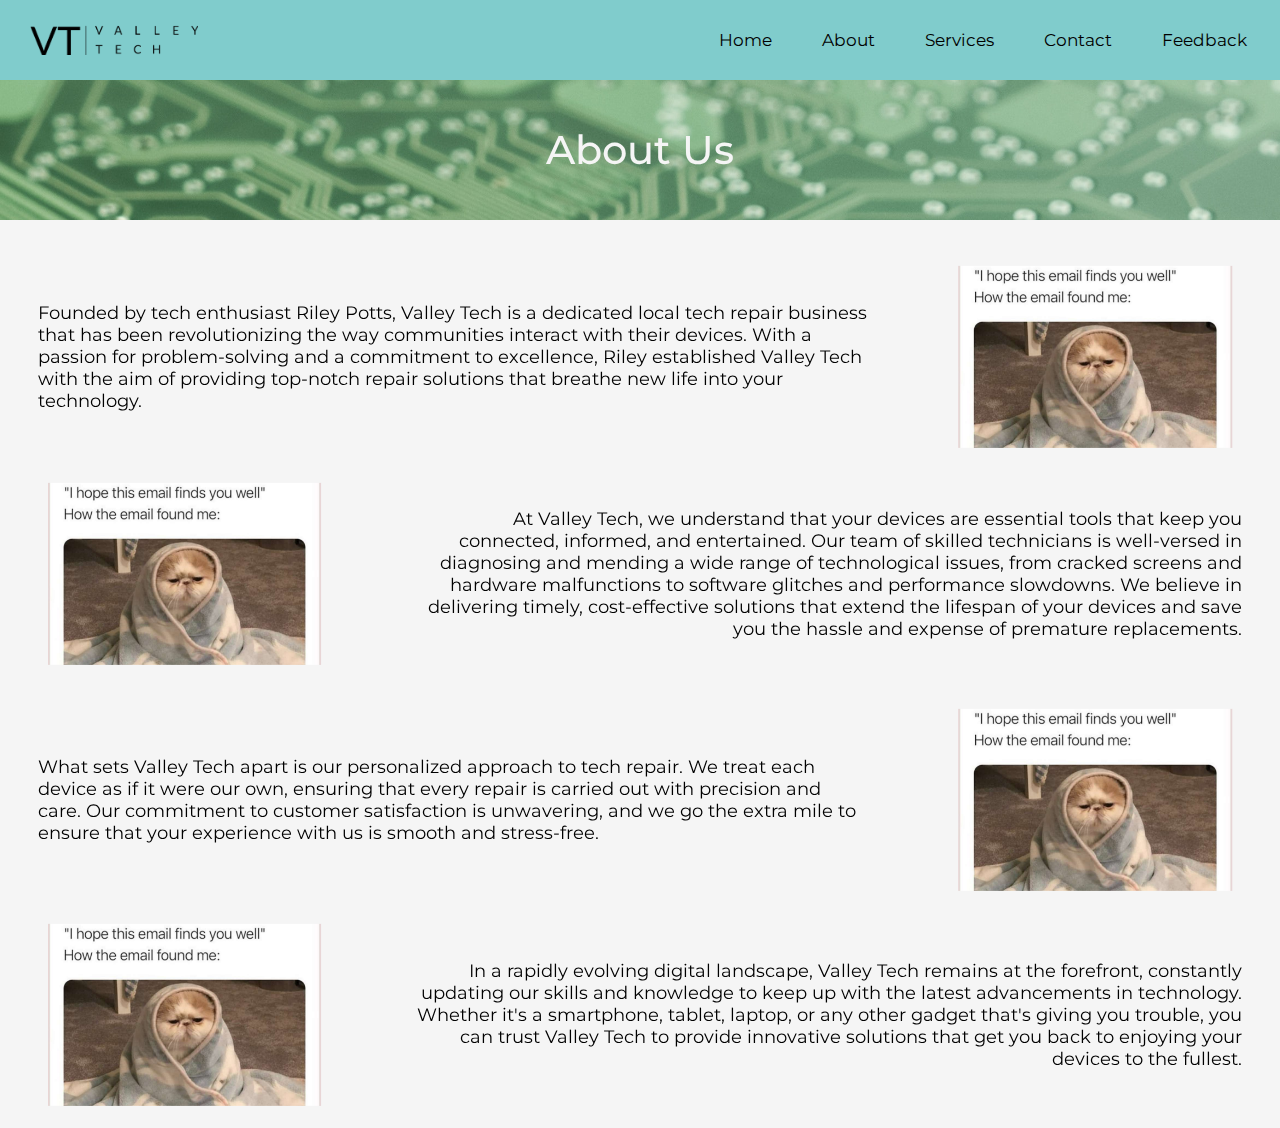
==== about-us.html @ 1d5fe746 "updated webpage" ====
<!DOCTYPE html>
<html lang="en">
<head>
    <meta charset="UTF-8">
    <meta name="viewport" content="width=device-width, initial-scale=1.0">
    <title>Valley Tech - About Us</title>
    <link rel="stylesheet" href="style.css">
    <link rel="stylesheet" href="https://cdnjs.cloudflare.com/ajax/libs/font-awesome/4.7.0/css/font-awesome.min.css">
</head>
<body>
    <nav>
        <input type="checkbox" id="check">
        <label for="check" class="check-button">
            <i class="fa fa-sharp fa-bars fa-beat"></i>
        </label>
        <label><a href="index.html"><img src="images/ValleyTechLogo.png" alt="" class="logo-image"></a></label>
        <ul>
            <li><a href="index.html">Home</a></li>
            <li><a href="about-us.html">About</a></li>
            <li><a href="services.html">Services</a></li>
            <li><a href="contact.html">Contact</a></li>
            <li><a href="feedback.html">Feedback</a></li>
        </ul>
    </nav>
    <img class="bg" src="images/PCB-bg.jpg" alt="">
    
    <div class="page-desc-container">
        <p class="page-desc">About Us</p>    
    </div>
    
    <div class="descriptor-page-contnet">
        <br><br>
        <div class="descriptor-text-container">
            <p class="about-us-text-p1">
                Founded by tech enthusiast Riley Potts, Valley Tech is a dedicated local tech repair business that has been revolutionizing the way communities interact with their devices. With a passion for problem-solving and a commitment to excellence, Riley established Valley Tech with the aim of providing top-notch repair solutions that breathe new life into your technology.
            </p>
            <img src="images/stock.jpg" alt="stock" class="text-image-1">
        </div>
    </div>
        
        <div class="descriptor-page-contnet">
            <div class="descriptor-text-container">
                <p class="about-us-text-p2">
                    At Valley Tech, we understand that your devices are essential tools that keep you connected, informed, and entertained. Our team of skilled technicians is well-versed in diagnosing and mending a wide range of technological issues, from cracked screens and hardware malfunctions to software glitches and performance slowdowns. We believe in delivering timely, cost-effective solutions that extend the lifespan of your devices and save you the hassle and expense of premature replacements.
                </p>
                <img src="images/stock.jpg" alt="stock" class="text-image-2">
            </div>
        </div>
        
        <div class="descriptor-page-contnet">
            <div class="descriptor-text-container">
                <p class="about-us-text-p3">
                            What sets Valley Tech apart is our personalized approach to tech repair. We treat each device as if it were our own, ensuring that every repair is carried out with precision and care. Our commitment to customer satisfaction is unwavering, and we go the extra mile to ensure that your experience with us is smooth and stress-free.
                        </p>
                        <img src="images/stock.jpg" alt="stock" class="text-image-1">
            </div>
        </div>
        
        <div class="descriptor-page-contnet">
            <div class="descriptor-text-container">
                <p class="about-us-text-p4">
                    In a rapidly evolving digital landscape, Valley Tech remains at the forefront, constantly updating our skills and knowledge to keep up with the latest advancements in technology. Whether it's a smartphone, tablet, laptop, or any other gadget that's giving you trouble, you can trust Valley Tech to provide innovative solutions that get you back to enjoying your devices to the fullest.
                </p>
                <img src="images/stock.jpg" alt="stock" class="text-image-2">
            </div>
        </div>
        
            
            
    </div>


    <script src="script.js"></script>
</body>
</html>
---- style.css ----
@import url('https://fonts.googleapis.com/css2?family=Montserrat:wght@300;400;500;600;700;800&display=swap');

* {
    margin: 0;
    padding: 0;
    text-decoration: none;
    list-style: none;
    box-sizing: border-box;
}

body{
    font-family: 'Montserrat', sans-serif;
}

nav {
    background: #80CCCC;
    height: 80px;
    width: 100%;
    position: fixed;
    z-index: 2;
}

.logo-image{
    height: 30px;
    position: relative;
    top: 50%;
    transform: translate(0, -50%);
    padding-left: 30px;
}

.descriptor-page-contnet{
    width: 100%;
    background-color: whitesmoke;
    font-weight: 400;
    font-size: large;
    position: relative;
    top: 80px;
    padding: 18px;
    height: max-content
}

.descriptor-text-container{
    width: 100%;
    height: max-content;
    background-color: none;
    position: relative;
}

.about-us-text-p1{
    text-align: left;
    margin-right: 30%;
    padding: 40px 20px 40px 20px;
    padding: 20px;
}

.text-image-1 {
    width: 22%;
    position: absolute;
    top: 50%;
    left: 80%;
    transform: translate(-20%,-50%);

}

.text-image-2{
    width: 22%;
    position: absolute;
    top: 50%;
    left: 20%;
    transform: translate(-80%,-50%);
}
.about-us-text-p2{
    text-align: right;
    padding: 20px;
    margin-left: 30%;
    padding: 40px 20px 40px 20px;

}

.about-us-text-p3{
    text-align: left;
    padding: 20px;
    margin-right: 30%;
    padding: 40px 20px 40px 20px;
    
}

.about-us-text-p4{
    text-align: right;
    padding: 20px;
    margin-left: 30%;
    padding: 40px 20px 40px 20px;
    
}


.about-us-content{
    width: 100%;
    background-color: whitesmoke;
    font-weight: 400;
    position: relative;
    top: 80px;
    text-align: center;
    padding: 0 18px;
    max-height: 0;
    overflow: hidden;
    transition: max-height 0.2s ease-out;
}
.about-us-text{
    padding: 20px;
}
nav ul{
    float: right;
    margin-right: 20px;
}

nav ul li{
    display: inline-block;
    line-height: 80px;
    padding-left: 20px;
}

nav ul li a{
    color: rgb(0, 0, 0);
    padding: 7px 13px;
    border-radius: 3px;
    font-size: 17px;
}

ul a:hover{
    background: rgb(231, 231, 231);
    transition: .5s;
}

.check-button{
    font-size: 30px;
    float: right;
    line-height: 80px;
    margin-right: 30px;
    cursor: pointer;
    display: none;
}

nav #check{
    display: none;
}

@media (max-width: 950px){
    .logo-image{
        height: 25px;
        position: relative;
        top: 50%;
        transform: translate(0, -50%);
        padding-left: 30px;
    }

    nav ul li a{
        color: rgb(0, 0, 0);
        padding: 7px 13px;
        border-radius: 3px;
        font-size: 15px;
    }
    
}

@media (max-width: 800px) {
    .check-button{
        display: block;
    }
    nav ul{
        position: fixed;
        width: 100%;
        height: 100vh;
        background: #578a8a;
        top: 80px;
        left: 200%;
        text-align: center;
        transition: all .5s;
        z-index: 1;
    }
    nav ul li {
        display: block;
        margin: 50px;
        line-height: 30px;
    }

    nav ul li a{
        font-size: 4vw;
    }

    ul a:hover{
        background: none;
        color: white;
    }
    nav #check:checked ~ul{
        left: 0;    
    }

    .text-image-1 {
        width: 50%;
        position: relative;
        top: 50%;
        left: 50%;
        transform: translate(-50%);
    }
    
    .text-image-2{
        width: 50%;
        position: relative;
        top: 50%;
        left: 50%;
        transform: translate(-50%);
    }

    .about-us-text-p1{
        text-align: center;
        padding: 20px;
        margin: 0;
    }


    .about-us-text-p2{
        text-align: center;
        padding: 20px;
        margin: 0;
    }
    .about-us-text-p3{
        text-align: center;
        padding: 20px;
        margin: 0;
    }
    .about-us-text-p4{
        text-align: center;
        padding: 20px;
        margin: 0;
    }

}

.bg{
    background-image: url(images/PCB-bg.jpg);
    position: fixed;
    height: 100vh;
    width: 100vw;
    top: 0;
    z-index: -1;
}

.slogan-main{
    font-size: 40px;
    font-weight: 500;
    text-align: center;
    padding: 50px 0 50px 0;
    color: whitesmoke;
    line-height: 60px;
    position: relative;
    top: 50px;
}
.slogan-container{
    padding: 20px;
}

.page-desc{
    font-size: 40px;
    font-weight: 500;
    text-align: center;
    position: relative;
    top: 80px;
    color: whitesmoke;
    line-height: 60px;
}

.page-desc-container{
    padding: 40px;
}

.about-us-button {
    background-color: #578a8a;
    color: whitesmoke;
    cursor: pointer;
    padding: 18px;
    width: 150px;
    border: none;
    border-radius: 10px;
    text-align: center;
    outline: none;
    font-size: 20px;
    position: absolute;
    left: 50%;
    transform: translate(-50%);
}

.about-us-button:hover{
    background-color: #3b5e5e;
    transition: .5s;
}

.about-us-button:active{
    background-color: #578a8a;
    transition: .2s;
}




.services-button {
    background-color: #578a8a;
    color: whitesmoke;
    cursor: pointer;
    padding: 18px;
    width: 150px;
    border: none;
    border-radius: 10px;
    text-align: center;
    outline: none;
    font-size: 20px;
    position: relative;
    left: 50%;
    top: 100px;
    transform: translate(-50%);
}

.services-button:hover{
    background-color: #3b5e5e;
    transition: .5s;
}

.services-button:active{
    background-color: #578a8a;
    transition: .2s;
}

.services-content{
    width: 100%;
    background-color: whitesmoke;
    font-weight: 400;
    position: relative;
    top: 120px;
    text-align: center;
    padding: 0 18px;
    max-height: 0;
    overflow: hidden;
    transition: max-height 0.2s ease-out;
}

.servives-text{
    padding: 20px;
}



.contact-button {
    background-color: #578a8a;
    color: whitesmoke;
    cursor: pointer;
    padding: 18px;
    width: 150px;
    border: none;
    border-radius: 10px;
    text-align: center;
    outline: none;
    font-size: 20px;
    position: relative;
    left: 50%;
    top: 140px;
    transform: translate(-50%);
}

.contact-button:hover{
    background-color: #3b5e5e;
    transition: .5s;
}

.contact-button:active{
    background-color: #578a8a;
    transition: .2s;
}

.contact-content{
    width: 100%;
    background-color: whitesmoke;
    font-weight: 400;
    position: relative;
    top: 160px;
    text-align: center;
    padding: 0 18px;
    max-height: 0;
    overflow: hidden;
    transition: max-height 0.2s ease-out;
}

.contact-text{
    padding: 20px;
}

.feedback-button {
    background-color: #578a8a;
    color: whitesmoke;
    cursor: pointer;
    padding: 18px;
    width: 150px;
    border: none;
    border-radius: 10px;
    text-align: center;
    outline: none;
    font-size: 20px;
    position: relative;
    left: 50%;
    top: 180px;
    transform: translate(-50%);
}

.feedback-button:hover{
    background-color: #3b5e5e;
    transition: .5s;
}

.feedback-button:active{
    background-color: #578a8a;
    transition: .2s;
}

.feedback-content{
    width: 100%;
    background-color: whitesmoke;
    font-weight: 400;
    position: relative;
    top: 200px;
    text-align: center;
    padding: 0 18px;
    max-height: 0;
    overflow: hidden;
    transition: max-height 0.2s ease-out;
}

.feedback-text{
    padding: 20px;
}
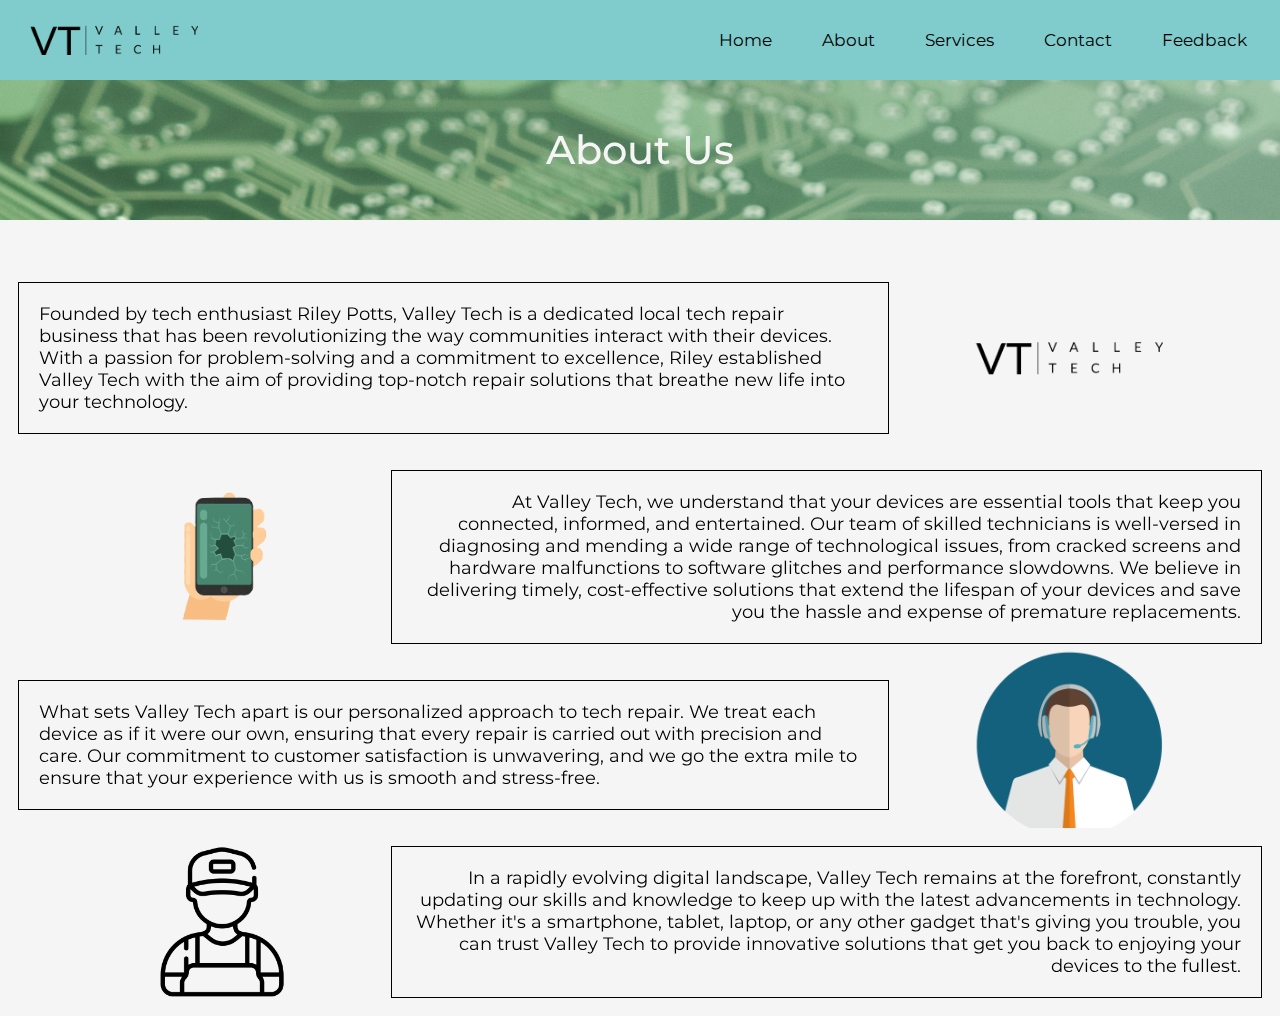
==== commit 5146b205: "updated webpage" ====
--- a/about-us.html
+++ b/about-us.html
@@ -34,7 +34,7 @@
             <p class="about-us-text-p1">
                 Founded by tech enthusiast Riley Potts, Valley Tech is a dedicated local tech repair business that has been revolutionizing the way communities interact with their devices. With a passion for problem-solving and a commitment to excellence, Riley established Valley Tech with the aim of providing top-notch repair solutions that breathe new life into your technology.
             </p>
-            <img src="images/stock.jpg" alt="stock" class="text-image-1">
+            <img src="images/ValleyTechLogo.png" alt="stock" class="text-image-1">
         </div>
     </div>
         
@@ -43,7 +43,7 @@
                 <p class="about-us-text-p2">
                     At Valley Tech, we understand that your devices are essential tools that keep you connected, informed, and entertained. Our team of skilled technicians is well-versed in diagnosing and mending a wide range of technological issues, from cracked screens and hardware malfunctions to software glitches and performance slowdowns. We believe in delivering timely, cost-effective solutions that extend the lifespan of your devices and save you the hassle and expense of premature replacements.
                 </p>
-                <img src="images/stock.jpg" alt="stock" class="text-image-2">
+                <img src="images/damaged-phone.png" alt="stock" class="text-image-2">
             </div>
         </div>
         
@@ -52,7 +52,7 @@
                 <p class="about-us-text-p3">
                             What sets Valley Tech apart is our personalized approach to tech repair. We treat each device as if it were our own, ensuring that every repair is carried out with precision and care. Our commitment to customer satisfaction is unwavering, and we go the extra mile to ensure that your experience with us is smooth and stress-free.
                         </p>
-                        <img src="images/stock.jpg" alt="stock" class="text-image-1">
+                        <img src="images/customerservice.png" alt="stock" class="text-image-1">
             </div>
         </div>
         
@@ -61,7 +61,7 @@
                 <p class="about-us-text-p4">
                     In a rapidly evolving digital landscape, Valley Tech remains at the forefront, constantly updating our skills and knowledge to keep up with the latest advancements in technology. Whether it's a smartphone, tablet, laptop, or any other gadget that's giving you trouble, you can trust Valley Tech to provide innovative solutions that get you back to enjoying your devices to the fullest.
                 </p>
-                <img src="images/stock.jpg" alt="stock" class="text-image-2">
+                <img src="images/technician.png" alt="stock" class="text-image-2">
             </div>
         </div>
         
--- a/style.css
+++ b/style.css
@@ -4,7 +4,6 @@
     margin: 0;
     padding: 0;
     text-decoration: none;
-    list-style: none;
     box-sizing: border-box;
 }
 
@@ -36,7 +35,7 @@
     position: relative;
     top: 80px;
     padding: 18px;
-    height: max-content
+    height: max-content;
 }
 
 .descriptor-text-container{
@@ -51,10 +50,12 @@
     margin-right: 30%;
     padding: 40px 20px 40px 20px;
     padding: 20px;
+    border-style: solid;
+    border-width: 1px;
 }
 
 .text-image-1 {
-    width: 22%;
+    width: 15%;
     position: absolute;
     top: 50%;
     left: 80%;
@@ -63,7 +64,7 @@
 }
 
 .text-image-2{
-    width: 22%;
+    width: 12%;
     position: absolute;
     top: 50%;
     left: 20%;
@@ -71,25 +72,31 @@
 }
 .about-us-text-p2{
     text-align: right;
-    padding: 20px;
     margin-left: 30%;
     padding: 40px 20px 40px 20px;
+    padding: 20px;
+    border-style: solid;
+    border-width: 1px;
 
 }
 
 .about-us-text-p3{
     text-align: left;
-    padding: 20px;
     margin-right: 30%;
     padding: 40px 20px 40px 20px;
+    padding: 20px;
+    border-style: solid;
+    border-width: 1px;
     
 }
 
 .about-us-text-p4{
     text-align: right;
-    padding: 20px;
     margin-left: 30%;
     padding: 40px 20px 40px 20px;
+    padding: 20px;
+    border-style: solid;
+    border-width: 1px;
     
 }
 
@@ -112,6 +119,7 @@
 nav ul{
     float: right;
     margin-right: 20px;
+    list-style: none;
 }
 
 nav ul li{
@@ -145,6 +153,55 @@
     display: none;
 }
 
+.services-text{
+    margin: 20px;
+}
+.services-bottom-text{
+    margin: 20px;
+}
+
+.services-list{
+    padding-left: 80px;
+    margin-right: 40%;
+    line-height: 30px;
+}
+.services-sub-li{
+    margin-left: 60px;
+}
+
+.services-image-1{
+    position: absolute;
+    width: 20vw;
+    top: 10%;
+    left: 65vw;
+    transform: translate(0,-50%);
+}
+
+.services-image-2{
+    position: absolute;
+    width: 20vw;
+    top: 40%;
+    left: 65vw;
+    transform: translate(0,-50%);
+}
+.services-image-3{
+    position: absolute;
+    width: 20vw;
+    top: 75%;
+    left: 65vw;
+    transform: translate(0,-50%);
+}
+
+.contact-info{
+    font-weight: 500;
+    text-align: center;
+    line-height: 110px;
+}
+.contact-info p{
+    font-weight: 400;
+}
+
+
 @media (max-width: 950px){
     .logo-image{
         height: 25px;
@@ -167,6 +224,12 @@
     .check-button{
         display: block;
     }
+
+    .services-container{
+        position: relative;
+        text-align: center
+    }
+
     nav ul{
         position: fixed;
         width: 100%;
@@ -234,6 +297,34 @@
         padding: 20px;
         margin: 0;
     }
+    .services-bottom-text{
+        margin: 20px;
+        padding-bottom: 5%;
+    }
+    .services-image-1{
+        position: relative;
+        width: 70%;
+        left: 50%;
+        transform: translate(-50%,-10%);
+    }
+
+    .services-image-2{
+        display: none;
+    }
+    .services-image-3{
+        display: none;
+    }
+
+    .services-list{
+        padding-left: 80px;
+        margin-right: 0%;
+        line-height: 30px;
+    }
+
+    .services-sub-li{
+        margin-left: 60px;
+        margin-right: 15%;
+    }
 
 }
 
@@ -391,6 +482,7 @@
 
 .contact-text{
     padding: 20px;
+    list-style: none;
 }
 
 .feedback-button {
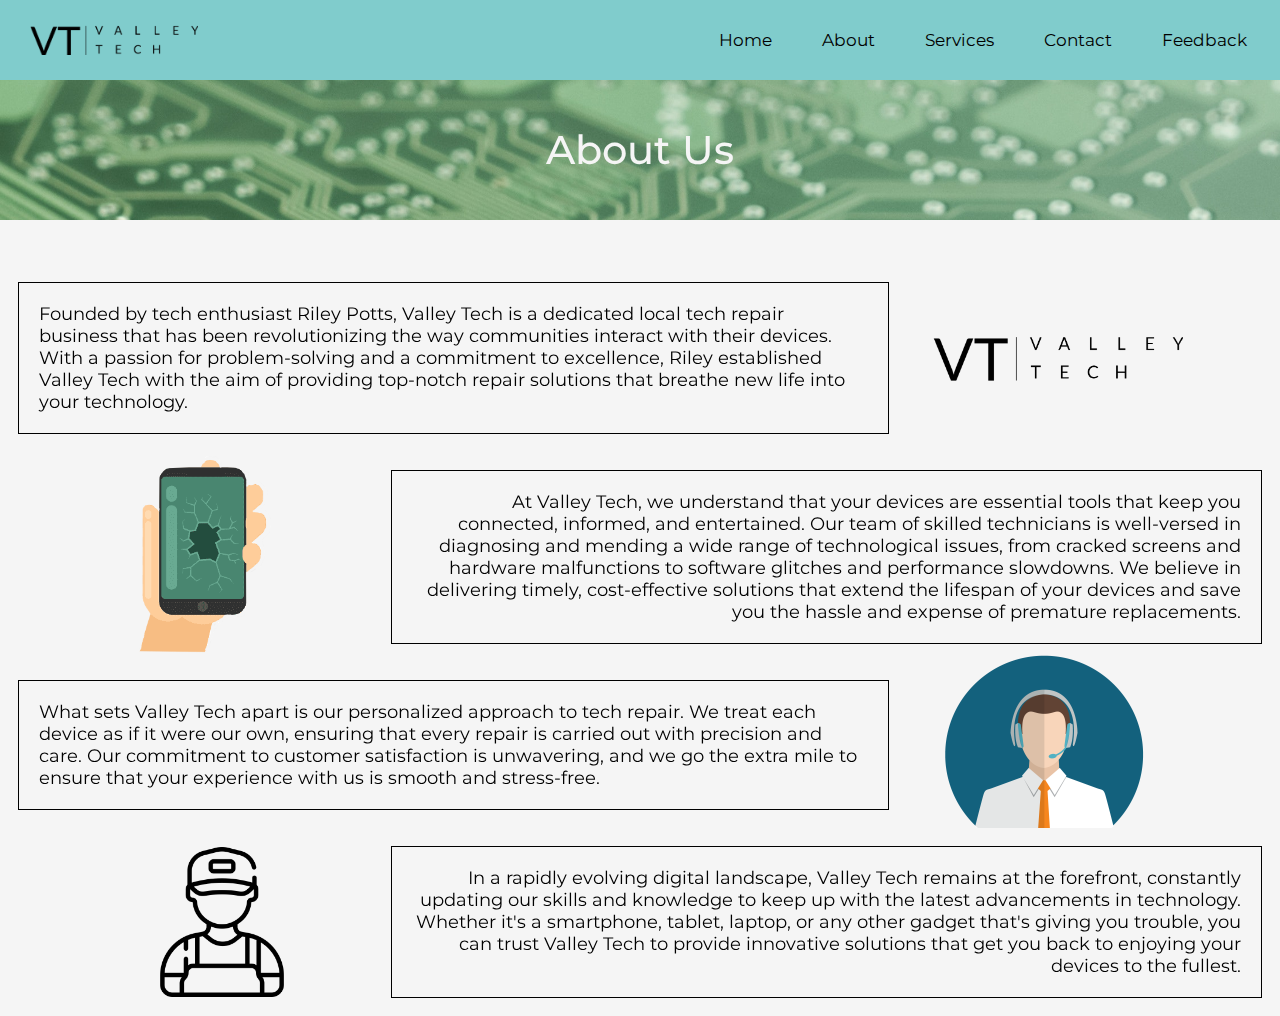
==== commit a5113cc8: "Beta version of website" ====
--- a/about-us.html
+++ b/about-us.html
@@ -34,7 +34,7 @@
             <p class="about-us-text-p1">
                 Founded by tech enthusiast Riley Potts, Valley Tech is a dedicated local tech repair business that has been revolutionizing the way communities interact with their devices. With a passion for problem-solving and a commitment to excellence, Riley established Valley Tech with the aim of providing top-notch repair solutions that breathe new life into your technology.
             </p>
-            <img src="images/ValleyTechLogo.png" alt="stock" class="text-image-1">
+            <img src="images/ValleyTechLogo.png" alt="stock" class="text-image-logo">
         </div>
     </div>
         
@@ -43,7 +43,7 @@
                 <p class="about-us-text-p2">
                     At Valley Tech, we understand that your devices are essential tools that keep you connected, informed, and entertained. Our team of skilled technicians is well-versed in diagnosing and mending a wide range of technological issues, from cracked screens and hardware malfunctions to software glitches and performance slowdowns. We believe in delivering timely, cost-effective solutions that extend the lifespan of your devices and save you the hassle and expense of premature replacements.
                 </p>
-                <img src="images/damaged-phone.png" alt="stock" class="text-image-2">
+                <img src="images/damaged-phone.png" alt="stock" class="text-image-phone">
             </div>
         </div>
         
@@ -52,7 +52,7 @@
                 <p class="about-us-text-p3">
                             What sets Valley Tech apart is our personalized approach to tech repair. We treat each device as if it were our own, ensuring that every repair is carried out with precision and care. Our commitment to customer satisfaction is unwavering, and we go the extra mile to ensure that your experience with us is smooth and stress-free.
                         </p>
-                        <img src="images/customerservice.png" alt="stock" class="text-image-1">
+                        <img src="images/customerservice.png" alt="stock" class="text-image-customer">
             </div>
         </div>
         
@@ -61,7 +61,7 @@
                 <p class="about-us-text-p4">
                     In a rapidly evolving digital landscape, Valley Tech remains at the forefront, constantly updating our skills and knowledge to keep up with the latest advancements in technology. Whether it's a smartphone, tablet, laptop, or any other gadget that's giving you trouble, you can trust Valley Tech to provide innovative solutions that get you back to enjoying your devices to the fullest.
                 </p>
-                <img src="images/technician.png" alt="stock" class="text-image-2">
+                <img src="images/technician.png" alt="stock" class="text-image-technician">
             </div>
         </div>
         
--- a/style.css
+++ b/style.css
@@ -54,22 +54,41 @@
     border-width: 1px;
 }
 
-.text-image-1 {
-    width: 15%;
+.text-image-logo {
+    width: 250px;
     position: absolute;
     top: 50%;
-    left: 80%;
-    transform: translate(-20%,-50%);
-
-}
-
-.text-image-2{
-    width: 12%;
+    left: 78%;
+    transform: translate(-22%,-50%);
+
+}
+
+.text-image-customer{
+    width: 200px;
+    position: absolute;
+    top: 50%;
+    left: 78%;
+    transform: translate(-22%,-50%);
+    padding-top: 20px;
+}
+
+.text-image-phone{
+    width: 225px;
     position: absolute;
     top: 50%;
     left: 20%;
     transform: translate(-80%,-50%);
 }
+
+.text-image-technician{
+    width: 150px;
+    position: absolute;
+    top: 50%;
+    left: 20%;
+    transform: translate(-80%,-50%);
+}
+
+
 .about-us-text-p2{
     text-align: right;
     margin-left: 30%;
@@ -190,6 +209,87 @@
     top: 75%;
     left: 65vw;
     transform: translate(0,-50%);
+}
+
+.panel-container{
+    display: flex;
+    flex-wrap: wrap;
+    justify-content: center;
+    gap: 20px;
+    margin-bottom: 20px;
+    height: max-content;
+    position: relative;
+}
+
+.services-panel{
+    width: 30vw;
+    height: max-content;
+    background-color: whitesmoke;
+    border: solid 3px;
+    border-color: #80CCCC;
+}
+
+.services-panel img{
+    max-height: 200px;
+    position: relative;
+    top: 0%;
+    left: 50%;
+    transform: translate(-50%);
+    padding-top: 5px;
+}
+
+.service-name{
+    position: relative;
+    text-align: center;
+    font-size: 2vw;
+    padding: 10px;
+}
+
+.service-panel-button{
+    background-color: #578a8a;
+    color: whitesmoke;
+    cursor: pointer;
+    padding: 18px;
+    width: 150px;
+    border: none;
+    border-radius: 10px;
+    text-align: center;
+    outline: none;
+    font-size: 20px;
+    position: relative;
+    left: 50%;
+    top: 5px;
+    transform: translate(-50%);
+}
+
+.service-panel-button:hover{
+    background-color: #3b5e5e;
+    transition: .5s;
+}
+
+.service-panel-button:active{
+    background-color: #578a8a;
+    transition: .2s;
+}
+
+.service-desc{
+    position: relative;
+    font-size: 1.6vw;
+    padding-bottom: 5px;
+}
+
+.service-panel-content{
+    width: 100%;
+    background-color: whitesmoke;
+    font-weight: 400;
+    position: relative;
+    left: 50%;
+    transform: translate(-50%);
+    text-align: center;
+    height: 0;
+    overflow: hidden;
+    transition: height 0.2s ease-out;
+    margin-top: 30px;
 }
 
 .contact-info{
@@ -259,20 +359,39 @@
         left: 0;    
     }
 
-    .text-image-1 {
+    .text-image-logo {
         width: 50%;
         position: relative;
         top: 50%;
         left: 50%;
         transform: translate(-50%);
-    }
-    
-    .text-image-2{
+        padding-top: 25px;
+    }
+
+    .text-image-customer{
         width: 50%;
         position: relative;
         top: 50%;
         left: 50%;
         transform: translate(-50%);
+        padding-top: 25px;
+    }
+    
+    .text-image-phone{
+        width: 50%;
+        position: relative;
+        top: 50%;
+        left: 50%;
+        transform: translate(-50%);
+    }
+
+    .text-image-technician{
+        width: 50%;
+        position: relative;
+        top: 50%;
+        left: 50%;
+        transform: translate(-50%);
+        padding-top: 25px;
     }
 
     .about-us-text-p1{
@@ -324,6 +443,37 @@
     .services-sub-li{
         margin-left: 60px;
         margin-right: 15%;
+    }
+
+    .panel-container{
+        display: flex;
+        flex-wrap: wrap;
+        justify-content: center;
+        gap: 20px;
+        margin-bottom: 20px;
+        height: max-content;
+        position: relative;
+    }
+    
+    .services-panel{
+        width: 75vw;
+        max-width: 400px;
+        height: max-content;
+        background-color: whitesmoke;
+        border: solid 3px;
+        border-color: #80CCCC;
+    }
+
+    .service-name{
+        position: relative;
+        text-align: center;
+        font-size: 6vw;
+        padding: 10px;
+    }
+
+    .service-desc{
+        position: relative;
+        font-size: 2.9vw;
     }
 
 }
@@ -361,6 +511,7 @@
     line-height: 60px;
 }
 
+
 .page-desc-container{
     padding: 40px;
 }
@@ -527,4 +678,5 @@
 
 .feedback-text{
     padding: 20px;
+    text-align: center;
 }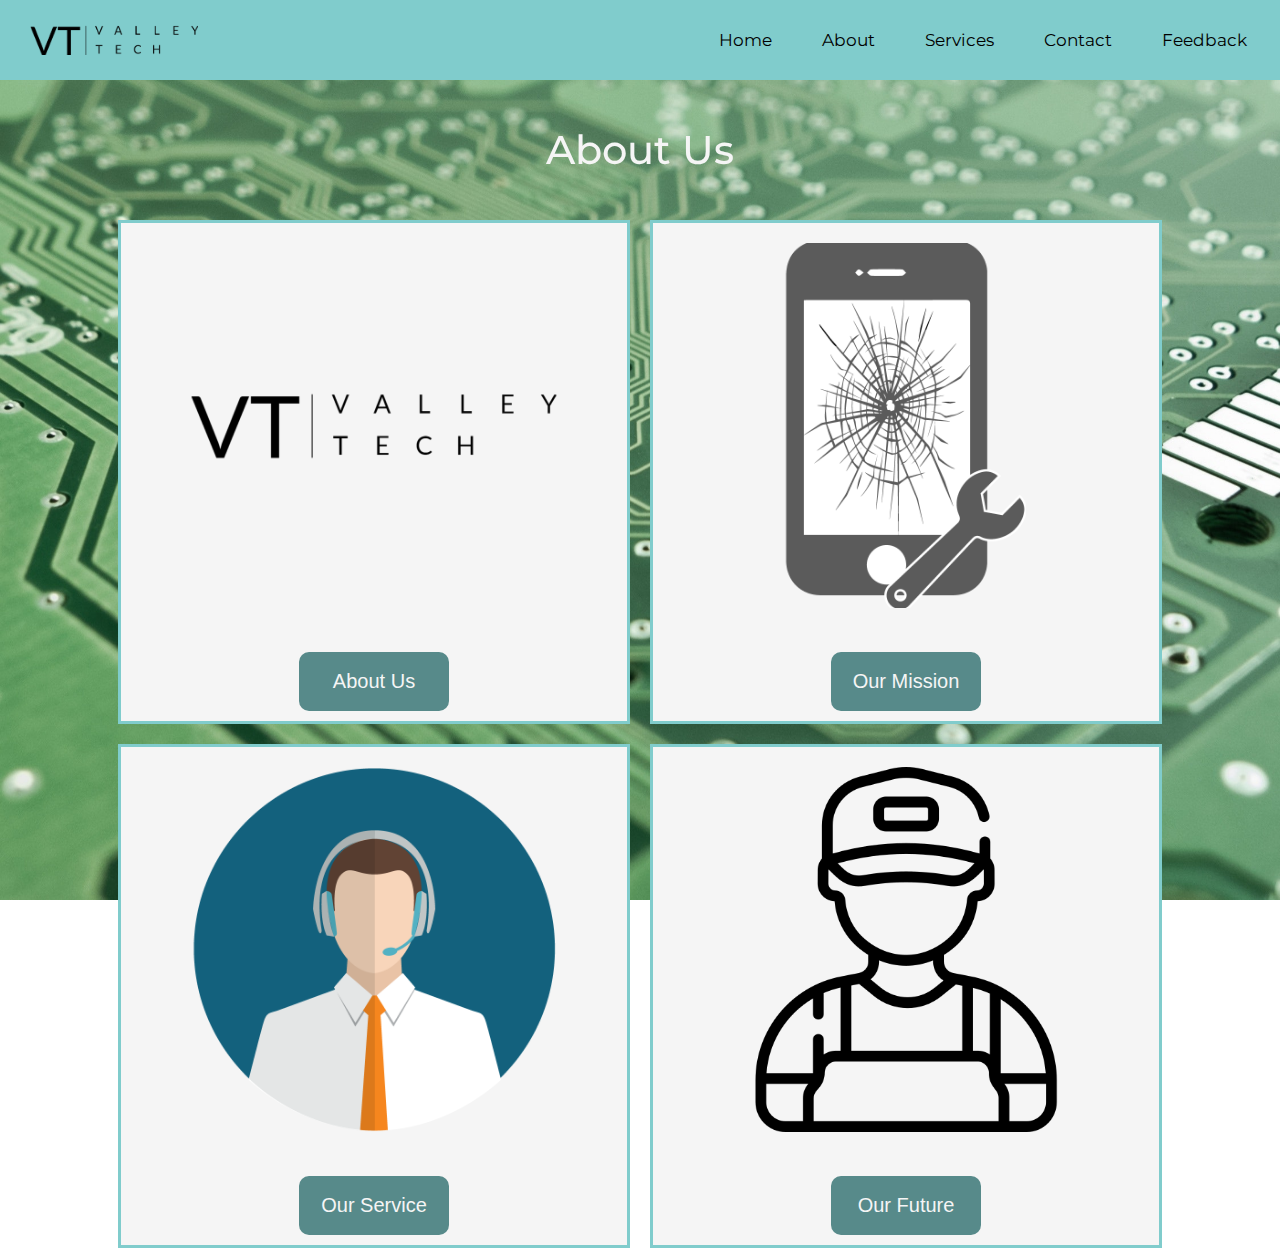
==== commit 8f94622d: "update" ====
--- a/about-us.html
+++ b/about-us.html
@@ -27,47 +27,51 @@
     <div class="page-desc-container">
         <p class="page-desc">About Us</p>    
     </div>
-    
-    <div class="descriptor-page-contnet">
-        <br><br>
-        <div class="descriptor-text-container">
-            <p class="about-us-text-p1">
-                Founded by tech enthusiast Riley Potts, Valley Tech is a dedicated local tech repair business that has been revolutionizing the way communities interact with their devices. With a passion for problem-solving and a commitment to excellence, Riley established Valley Tech with the aim of providing top-notch repair solutions that breathe new life into your technology.
-            </p>
-            <img src="images/ValleyTechLogo.png" alt="stock" class="text-image-logo">
-        </div>
-    </div>
-        
-        <div class="descriptor-page-contnet">
-            <div class="descriptor-text-container">
-                <p class="about-us-text-p2">
-                    At Valley Tech, we understand that your devices are essential tools that keep you connected, informed, and entertained. Our team of skilled technicians is well-versed in diagnosing and mending a wide range of technological issues, from cracked screens and hardware malfunctions to software glitches and performance slowdowns. We believe in delivering timely, cost-effective solutions that extend the lifespan of your devices and save you the hassle and expense of premature replacements.
-                </p>
-                <img src="images/damaged-phone.png" alt="stock" class="text-image-phone">
+
+        <div class="panel-container">
+            <div class="about-us-panel">
+                    <img src="images/ValleyTechLogoSquare.png" alt=""><br>
+                    <button type="button" class="about-us-panel-button">About Us</button>
+                    <div class="about-us-panel-content">
+                        <p class="about-us-desc">
+                            Founded by tech enthusiast Riley Potts, Valley Tech is a dedicated local tech repair business that has been revolutionizing the way communities interact with their devices. With a passion for problem-solving and a commitment to excellence, Riley established Valley Tech with the aim of providing top-notch repair solutions that breathe new life into your technology.
+                        </p>
+                    </div>
             </div>
-        </div>
-        
-        <div class="descriptor-page-contnet">
-            <div class="descriptor-text-container">
-                <p class="about-us-text-p3">
+
+            <div class="about-us-panel">
+                    <img src="images/damaged-phone.png" alt=""><br>
+                    <button type="button" class="about-us-panel-button">Our Mission</button>
+                    <div class="about-us-panel-content">
+                        <p class="about-us-desc">
+                            At Valley Tech, we understand that your devices are essential tools that keep you connected, informed, and entertained. Our team of skilled technicians is well-versed in diagnosing and mending a wide range of technological issues, from cracked screens and hardware malfunctions to software glitches and performance slowdowns. We believe in delivering timely, cost-effective solutions that extend the lifespan of your devices and save you the hassle and expense of premature replacements.
+                        </p>
+                    </div>
+            </div>
+
+            <div class="about-us-panel">
+                    <img src="images/customerservice.png" alt=""><br>
+                    <button type="button" class="about-us-panel-button">Our Service</button>
+                    <div class="about-us-panel-content">
+                        <p class="about-us-desc">
                             What sets Valley Tech apart is our personalized approach to tech repair. We treat each device as if it were our own, ensuring that every repair is carried out with precision and care. Our commitment to customer satisfaction is unwavering, and we go the extra mile to ensure that your experience with us is smooth and stress-free.
                         </p>
-                        <img src="images/customerservice.png" alt="stock" class="text-image-customer">
+                    </div>
             </div>
+
+            <div class="about-us-panel">
+                    <img src="images/technician.png" alt=""><br>
+                    <button type="button" class="about-us-panel-button">Our Future</button>
+                    <div class="about-us-panel-content">
+                        <p class="about-us-desc">
+                            In a rapidly evolving digital landscape, Valley Tech remains at the forefront, constantly updating our skills and knowledge to keep up with the latest advancements in technology. Whether it's a smartphone, tablet, laptop, or any other gadget that's giving you trouble, you can trust Valley Tech to provide innovative solutions that get you back to enjoying your devices to the fullest.
+                        </p>
+                    </div>
+            </div>
+
+
+
         </div>
-        
-        <div class="descriptor-page-contnet">
-            <div class="descriptor-text-container">
-                <p class="about-us-text-p4">
-                    In a rapidly evolving digital landscape, Valley Tech remains at the forefront, constantly updating our skills and knowledge to keep up with the latest advancements in technology. Whether it's a smartphone, tablet, laptop, or any other gadget that's giving you trouble, you can trust Valley Tech to provide innovative solutions that get you back to enjoying your devices to the fullest.
-                </p>
-                <img src="images/technician.png" alt="stock" class="text-image-technician">
-            </div>
-        </div>
-        
-            
-            
-    </div>
 
 
     <script src="script.js"></script>
--- a/style.css
+++ b/style.css
@@ -219,6 +219,7 @@
     margin-bottom: 20px;
     height: max-content;
     position: relative;
+    top: 80px;
 }
 
 .services-panel{
@@ -290,6 +291,68 @@
     overflow: hidden;
     transition: height 0.2s ease-out;
     margin-top: 30px;
+}
+
+.about-us-panel{
+    height: max-content;
+    background-color: whitesmoke;
+    flex-basis: 40%;
+    border: #80CCCC solid;
+    border-color: #80CCCC;
+}
+
+.about-us-panel-button{
+    background-color: #578a8a;
+    color: whitesmoke;
+    cursor: pointer;
+    padding: 18px;
+    width: 150px;
+    border: none;
+    border-radius: 10px;
+    text-align: center;
+    outline: none;
+    font-size: 20px;
+    position: relative;
+    left: 50%;
+    transform: translate(-50%);
+    top: 20px;
+}
+
+.about-us-panel-button:hover{
+    background-color: #3b5e5e;
+    transition: .5s;
+}
+
+.about-us-panel-button:active{
+    background-color: #578a8a;
+    transition: .2s;
+}
+
+.about-us-panel img{
+    max-width: 80%;
+    position: relative;
+    top: 0%;
+    left: 50%;
+    transform: translate(-50%);
+    padding: 20px;
+}
+
+.about-us-panel-content{
+    width: 100%;
+    background-color: whitesmoke;
+    font-weight: 400;
+    position: relative;
+    height: 0;
+    overflow: hidden;
+    transition: height 0.2s ease-out;
+    margin-top: 30px;
+    text-align: center;
+}
+
+.about-us-desc{
+    position: relative;
+    font-size: 1.4vw;
+    padding: 10px;
 }
 
 .contact-info{
@@ -476,6 +539,27 @@
         font-size: 2.9vw;
     }
 
+    .about-us-panel{
+        height: max-content;
+        background-color: whitesmoke;
+        flex-basis: 60vw;
+    }
+
+    .about-us-panel img{
+        max-width: 50%;
+        position: relative;
+        top: 0%;
+        left: 50%;
+        transform: translate(-50%);
+        padding: 20px;
+    }
+
+    .about-us-desc{
+        position: relative;
+        font-size: 2vw;
+        padding: 10px;
+    }
+
 }
 
 .bg{
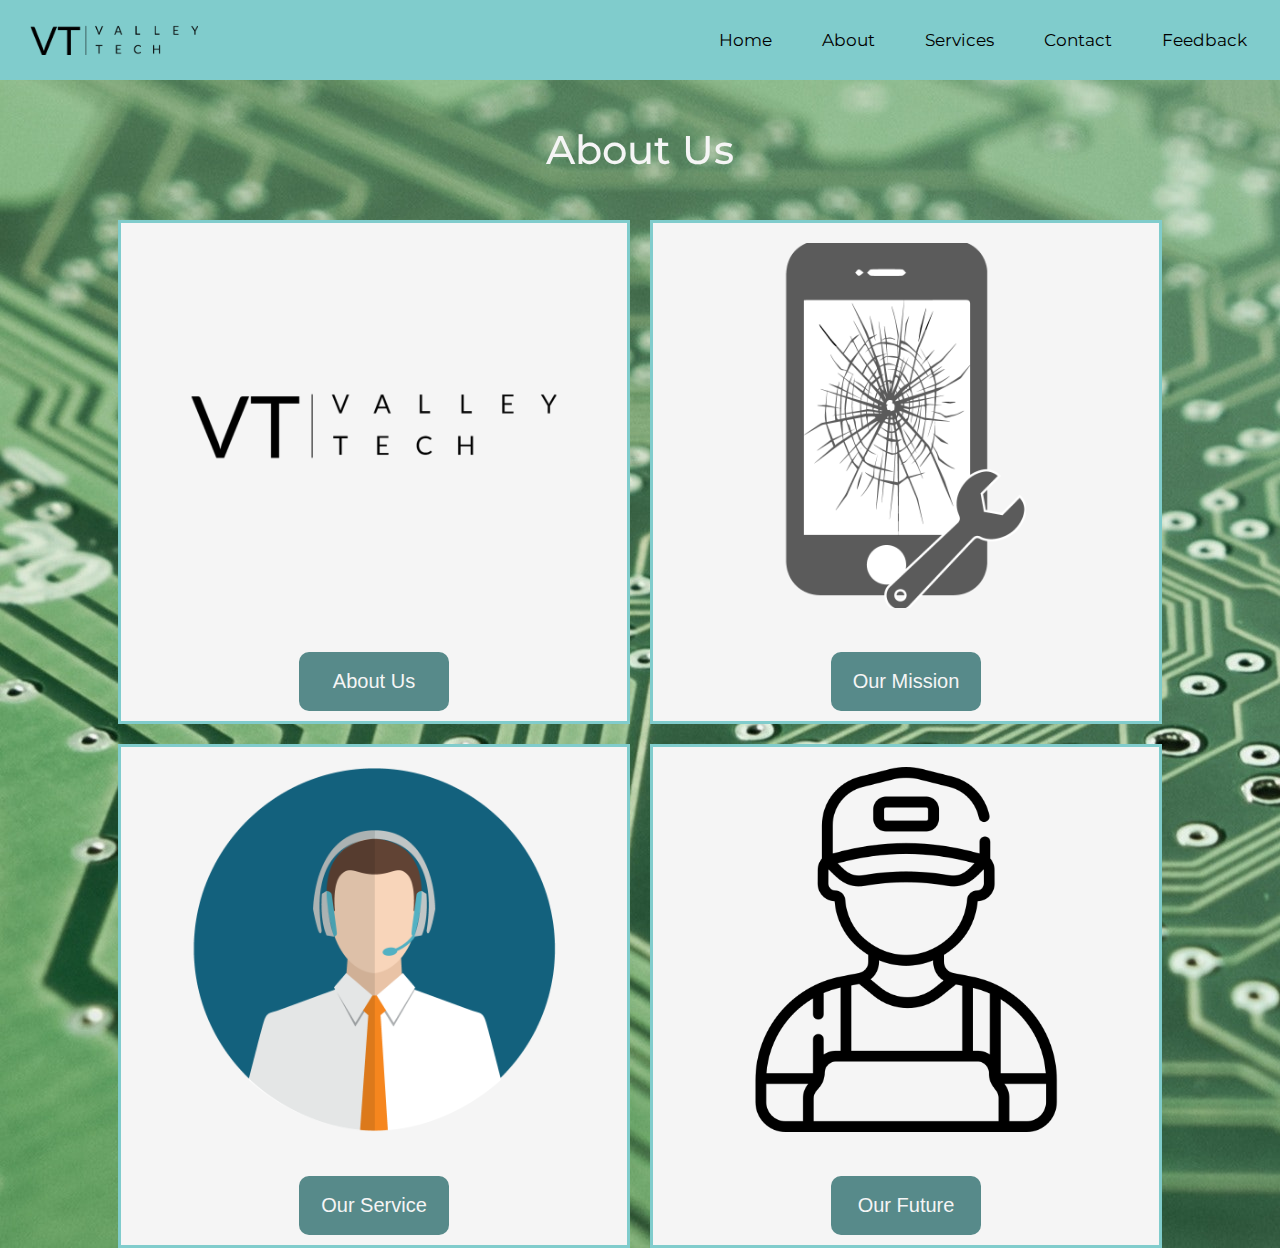
==== commit 3c034844: "Big Update" ====
--- a/about-us.html
+++ b/about-us.html
@@ -13,7 +13,7 @@
         <label for="check" class="check-button">
             <i class="fa fa-sharp fa-bars fa-beat"></i>
         </label>
-        <label><a href="index.html"><img src="images/ValleyTechLogo.png" alt="" class="logo-image"></a></label>
+        <label><a href="index.html"><img src="images/ValleyTechLogo.png" alt="" class="logo-image" id="logo"></a></label>
         <ul>
             <li><a href="index.html">Home</a></li>
             <li><a href="about-us.html">About</a></li>
@@ -32,7 +32,7 @@
             <div class="about-us-panel">
                     <img src="images/ValleyTechLogoSquare.png" alt=""><br>
                     <button type="button" class="about-us-panel-button">About Us</button>
-                    <div class="about-us-panel-content">
+                    <div class="about-us-panel-content panel-content-opacity">
                         <p class="about-us-desc">
                             Founded by tech enthusiast Riley Potts, Valley Tech is a dedicated local tech repair business that has been revolutionizing the way communities interact with their devices. With a passion for problem-solving and a commitment to excellence, Riley established Valley Tech with the aim of providing top-notch repair solutions that breathe new life into your technology.
                         </p>
@@ -42,7 +42,7 @@
             <div class="about-us-panel">
                     <img src="images/damaged-phone.png" alt=""><br>
                     <button type="button" class="about-us-panel-button">Our Mission</button>
-                    <div class="about-us-panel-content">
+                    <div class="about-us-panel-content panel-content-opacity">
                         <p class="about-us-desc">
                             At Valley Tech, we understand that your devices are essential tools that keep you connected, informed, and entertained. Our team of skilled technicians is well-versed in diagnosing and mending a wide range of technological issues, from cracked screens and hardware malfunctions to software glitches and performance slowdowns. We believe in delivering timely, cost-effective solutions that extend the lifespan of your devices and save you the hassle and expense of premature replacements.
                         </p>
@@ -52,7 +52,7 @@
             <div class="about-us-panel">
                     <img src="images/customerservice.png" alt=""><br>
                     <button type="button" class="about-us-panel-button">Our Service</button>
-                    <div class="about-us-panel-content">
+                    <div class="about-us-panel-content panel-content-opacity">
                         <p class="about-us-desc">
                             What sets Valley Tech apart is our personalized approach to tech repair. We treat each device as if it were our own, ensuring that every repair is carried out with precision and care. Our commitment to customer satisfaction is unwavering, and we go the extra mile to ensure that your experience with us is smooth and stress-free.
                         </p>
@@ -62,7 +62,7 @@
             <div class="about-us-panel">
                     <img src="images/technician.png" alt=""><br>
                     <button type="button" class="about-us-panel-button">Our Future</button>
-                    <div class="about-us-panel-content">
+                    <div class="about-us-panel-content panel-content-opacity">
                         <p class="about-us-desc">
                             In a rapidly evolving digital landscape, Valley Tech remains at the forefront, constantly updating our skills and knowledge to keep up with the latest advancements in technology. Whether it's a smartphone, tablet, laptop, or any other gadget that's giving you trouble, you can trust Valley Tech to provide innovative solutions that get you back to enjoying your devices to the fullest.
                         </p>
--- a/style.css
+++ b/style.css
@@ -27,6 +27,31 @@
     padding-left: 30px;
 }
 
+.bg{
+    background-image: url(images/PCB-bg.jpg);
+    background-repeat: repeat;
+    position: fixed;
+    background-size: cover;
+    top: 0;
+    z-index: -1;
+}
+
+
+.slogan-main{
+    font-size: 4vw;
+    font-weight: 500;
+    text-align: center;
+    padding: 50px 0 50px 0;
+    color: whitesmoke;
+    line-height: 5vw;
+    position: relative;
+    top: 50px;
+}
+.slogan-container{
+    padding: 20px;
+}
+
+
 .descriptor-page-contnet{
     width: 100%;
     background-color: whitesmoke;
@@ -44,81 +69,6 @@
     background-color: none;
     position: relative;
 }
-
-.about-us-text-p1{
-    text-align: left;
-    margin-right: 30%;
-    padding: 40px 20px 40px 20px;
-    padding: 20px;
-    border-style: solid;
-    border-width: 1px;
-}
-
-.text-image-logo {
-    width: 250px;
-    position: absolute;
-    top: 50%;
-    left: 78%;
-    transform: translate(-22%,-50%);
-
-}
-
-.text-image-customer{
-    width: 200px;
-    position: absolute;
-    top: 50%;
-    left: 78%;
-    transform: translate(-22%,-50%);
-    padding-top: 20px;
-}
-
-.text-image-phone{
-    width: 225px;
-    position: absolute;
-    top: 50%;
-    left: 20%;
-    transform: translate(-80%,-50%);
-}
-
-.text-image-technician{
-    width: 150px;
-    position: absolute;
-    top: 50%;
-    left: 20%;
-    transform: translate(-80%,-50%);
-}
-
-
-.about-us-text-p2{
-    text-align: right;
-    margin-left: 30%;
-    padding: 40px 20px 40px 20px;
-    padding: 20px;
-    border-style: solid;
-    border-width: 1px;
-
-}
-
-.about-us-text-p3{
-    text-align: left;
-    margin-right: 30%;
-    padding: 40px 20px 40px 20px;
-    padding: 20px;
-    border-style: solid;
-    border-width: 1px;
-    
-}
-
-.about-us-text-p4{
-    text-align: right;
-    margin-left: 30%;
-    padding: 40px 20px 40px 20px;
-    padding: 20px;
-    border-style: solid;
-    border-width: 1px;
-    
-}
-
 
 .about-us-content{
     width: 100%;
@@ -132,9 +82,12 @@
     overflow: hidden;
     transition: max-height 0.2s ease-out;
 }
+
 .about-us-text{
     padding: 20px;
 }
+
+
 nav ul{
     float: right;
     margin-right: 20px;
@@ -172,44 +125,11 @@
     display: none;
 }
 
+
 .services-text{
     margin: 20px;
 }
-.services-bottom-text{
-    margin: 20px;
-}
-
-.services-list{
-    padding-left: 80px;
-    margin-right: 40%;
-    line-height: 30px;
-}
-.services-sub-li{
-    margin-left: 60px;
-}
-
-.services-image-1{
-    position: absolute;
-    width: 20vw;
-    top: 10%;
-    left: 65vw;
-    transform: translate(0,-50%);
-}
-
-.services-image-2{
-    position: absolute;
-    width: 20vw;
-    top: 40%;
-    left: 65vw;
-    transform: translate(0,-50%);
-}
-.services-image-3{
-    position: absolute;
-    width: 20vw;
-    top: 75%;
-    left: 65vw;
-    transform: translate(0,-50%);
-}
+
 
 .panel-container{
     display: flex;
@@ -222,6 +142,17 @@
     top: 80px;
 }
 
+.panel-container-home{
+    display: flex;
+    flex-wrap: wrap;
+    justify-content: center;
+    gap: 20px;
+    margin-bottom: 20px;
+    height: max-content;
+    position: relative;
+    top: 40px;
+}
+
 .services-panel{
     width: 30vw;
     height: max-content;
@@ -347,18 +278,94 @@
     transition: height 0.2s ease-out;
     margin-top: 30px;
     text-align: center;
+    
 }
 
 .about-us-desc{
     position: relative;
-    font-size: 1.4vw;
+    font-size: 1.9vw;
     padding: 10px;
 }
 
+.home-panel{
+    height: max-content;
+    background-color: whitesmoke;
+    flex-basis: 40vw;
+    border: #80CCCC solid;
+    border-color: #80CCCC;
+}
+
+
+.home-panel-button{
+    background-color: #578a8a;
+    color: whitesmoke;
+    cursor: pointer;
+    padding: 18px;
+    width: 150px;
+    border: none;
+    border-radius: 10px;
+    text-align: center;
+    outline: none;
+    font-size: 20px;
+    position: relative;
+    left: 50%;
+    transform: translate(-50%);
+    top: 20px;
+    margin-right: 50%;
+}
+
+.home-panel-button:hover{
+    background-color: #3b5e5e;
+    transition: .5s;
+}
+
+.home-panel-button:active{
+    background-color: #578a8a;
+    transition: .2s;
+}
+
+.home-panel img{
+    max-width: 80%;
+    position: relative;
+    top: 0%;
+    left: 50%;
+    transform: translate(-50%);
+    padding: 20px;
+}
+
+.home-panel-content{
+    width: 100%;
+    background-color: whitesmoke;
+    font-weight: 400;
+    position: relative;
+    height: 0;
+    overflow: hidden;
+    transition: height 0.2s ease-out;
+    margin-top: 30px;
+    text-align: center;
+}
+
+.panel-content-opacity{
+    opacity: 0;
+    transition: .6s;
+}
+
+.home-desc{
+    position: relative;
+    font-size: 1.6vw;
+    padding: 10px;
+}
+.home-desc-li{
+    position: relative;
+    font-size: 1.6vw;
+    padding: 10px;
+}
 .contact-info{
     font-weight: 500;
     text-align: center;
     line-height: 110px;
+    font-size: 2.5vw;
+    white-space: normal;
 }
 .contact-info p{
     font-weight: 400;
@@ -388,9 +395,24 @@
         display: block;
     }
 
-    .services-container{
-        position: relative;
-        text-align: center
+    .bg{
+        background-image: url(images/PCB-bg.jpg);
+        position: fixed;
+        background-size: cover;
+        top: 0;
+        z-index: -1;
+    }
+    
+
+    .slogan-main{
+        font-size: 6vw;
+        font-weight: 500;
+        text-align: center;
+        padding: 50px 0 50px 0;
+        color: whitesmoke;
+        line-height: 7vw;
+        position: relative;
+        top: 50px;
     }
 
     nav ul{
@@ -422,90 +444,12 @@
         left: 0;    
     }
 
-    .text-image-logo {
-        width: 50%;
-        position: relative;
-        top: 50%;
-        left: 50%;
-        transform: translate(-50%);
-        padding-top: 25px;
-    }
-
-    .text-image-customer{
-        width: 50%;
-        position: relative;
-        top: 50%;
-        left: 50%;
-        transform: translate(-50%);
-        padding-top: 25px;
-    }
-    
-    .text-image-phone{
-        width: 50%;
-        position: relative;
-        top: 50%;
-        left: 50%;
-        transform: translate(-50%);
-    }
-
-    .text-image-technician{
-        width: 50%;
-        position: relative;
-        top: 50%;
-        left: 50%;
-        transform: translate(-50%);
-        padding-top: 25px;
-    }
-
-    .about-us-text-p1{
+    .contact-info{
+        font-weight: 500;
         text-align: center;
-        padding: 20px;
-        margin: 0;
-    }
-
-
-    .about-us-text-p2{
-        text-align: center;
-        padding: 20px;
-        margin: 0;
-    }
-    .about-us-text-p3{
-        text-align: center;
-        padding: 20px;
-        margin: 0;
-    }
-    .about-us-text-p4{
-        text-align: center;
-        padding: 20px;
-        margin: 0;
-    }
-    .services-bottom-text{
-        margin: 20px;
-        padding-bottom: 5%;
-    }
-    .services-image-1{
-        position: relative;
-        width: 70%;
-        left: 50%;
-        transform: translate(-50%,-10%);
-    }
-
-    .services-image-2{
-        display: none;
-    }
-    .services-image-3{
-        display: none;
-    }
-
-    .services-list{
-        padding-left: 80px;
-        margin-right: 0%;
-        line-height: 30px;
-    }
-
-    .services-sub-li{
-        margin-left: 60px;
-        margin-right: 15%;
+        line-height: 110px;
+        font-size: 5vw;
+        white-space: normal;
     }
 
     .panel-container{
@@ -516,6 +460,17 @@
         margin-bottom: 20px;
         height: max-content;
         position: relative;
+    }
+
+    .panel-container-home{
+        display: flex;
+        flex-wrap: wrap;
+        justify-content: center;
+        gap: 20px;
+        margin-bottom: 20px;
+        height: max-content;
+        position: relative;
+        top: 40px;
     }
     
     .services-panel{
@@ -543,10 +498,12 @@
         height: max-content;
         background-color: whitesmoke;
         flex-basis: 60vw;
+        border: #80CCCC solid;
+        border-color: #80CCCC;
     }
 
     .about-us-panel img{
-        max-width: 50%;
+        max-height: 200px;
         position: relative;
         top: 0%;
         left: 50%;
@@ -556,34 +513,42 @@
 
     .about-us-desc{
         position: relative;
-        font-size: 2vw;
+        font-size: 4vw;
         padding: 10px;
     }
 
-}
-
-.bg{
-    background-image: url(images/PCB-bg.jpg);
-    position: fixed;
-    height: 100vh;
-    width: 100vw;
-    top: 0;
-    z-index: -1;
-}
-
-.slogan-main{
-    font-size: 40px;
-    font-weight: 500;
-    text-align: center;
-    padding: 50px 0 50px 0;
-    color: whitesmoke;
-    line-height: 60px;
-    position: relative;
-    top: 50px;
-}
-.slogan-container{
-    padding: 20px;
-}
+    .home-panel{
+        height: max-content;
+        background-color: whitesmoke;
+        flex-basis: 60vw;
+        border: #80CCCC solid;
+        border-color: #80CCCC;
+    }
+
+    .home-panel img{
+        max-height: 200px;
+        position: relative;
+        top: 0%;
+        left: 50%;
+        transform: translate(-50%);
+        padding: 20px;
+    }
+
+    .home-desc{
+        position: relative;
+        font-size: 3.5vw;
+        padding: 10px;
+    }
+    .home-desc-li{
+        position: relative;
+        font-size: 3.5vw;
+        padding: 10px;
+    }
+
+}
+
+
+
 
 .page-desc{
     font-size: 40px;
@@ -594,7 +559,6 @@
     color: whitesmoke;
     line-height: 60px;
 }
-
 
 .page-desc-container{
     padding: 40px;
@@ -626,9 +590,6 @@
     transition: .2s;
 }
 
-
-
-
 .services-button {
     background-color: #578a8a;
     color: whitesmoke;
@@ -669,12 +630,6 @@
     transition: max-height 0.2s ease-out;
 }
 
-.servives-text{
-    padding: 20px;
-}
-
-
-
 .contact-button {
     background-color: #578a8a;
     color: whitesmoke;
